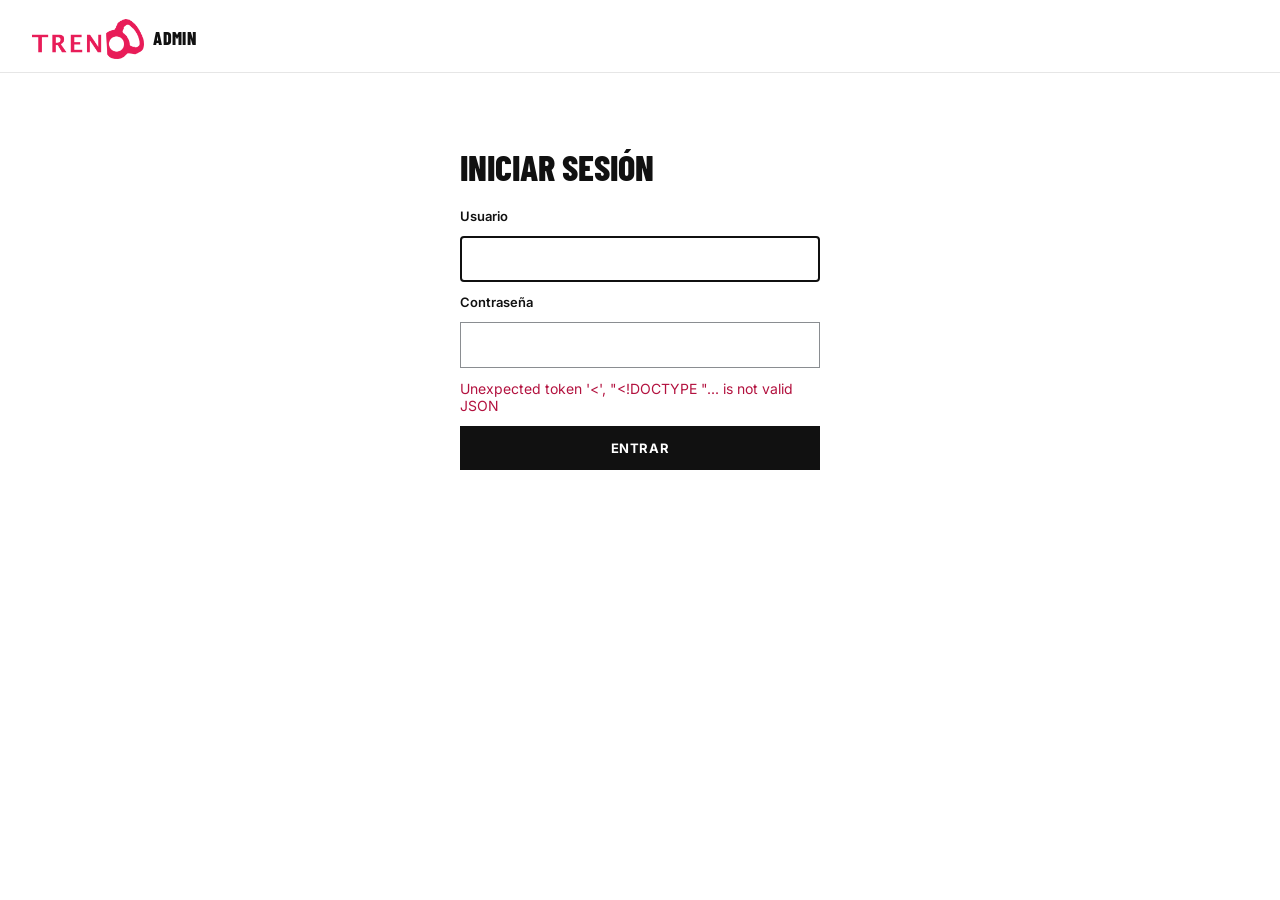
==== public/admin.html @ 96f78b5d "Let the admin edit product names, descriptions and photos Store uploaded photos in Postgres, per pro" ====
<!doctype html>
<html lang="es">
<head>
<meta charset="utf-8">
<meta name="viewport" content="width=device-width, initial-scale=1">
<meta name="robots" content="noindex, nofollow">
<title>TRENO — Compras</title>
<link rel="icon" type="image/png" href="assets/img/favicon.png">
<link rel="preconnect" href="https://fonts.googleapis.com">
<link href="https://fonts.googleapis.com/css2?family=Barlow+Condensed:wght@600;700;800&amp;family=Inter:wght@400;500;600;700&amp;display=swap" rel="stylesheet">
<style>
body{margin:0;background:#ffffff}
[hidden]{display:none !important}
th,td{padding:12px;text-align:left;vertical-align:top;border-bottom:1px solid #E6E6E6}
th{font-size:12px;text-transform:uppercase;letter-spacing:0.05em;color:#555555;white-space:nowrap}
td ul{margin:0;padding:0;list-style:none}
.tab{min-height:44px;padding:0 20px;border:1px solid #CCCCCC;border-radius:22px;background:#ffffff;font:inherit;font-size:13px;font-weight:700;text-transform:uppercase;cursor:pointer}
.tab[aria-pressed="true"]{border-color:#111111;background:#111111;color:#ffffff}
.editor{display:grid;grid-template-columns:minmax(0,1fr) minmax(0,1fr);gap:16px 32px;padding:24px 0;border-bottom:1px solid #E6E6E6}
.editor h2{grid-column:1/-1;margin:0;font-size:16px;font-weight:700}
.editor__meta{margin-left:8px;color:#555555;font-size:13px;font-weight:400}
.editor__fields{display:flex;flex-direction:column;gap:10px;min-width:0}
.editor label{display:flex;flex-direction:column;gap:4px;font-size:13px;font-weight:600}
.editor input[type=text],.editor textarea{width:100%;min-height:44px;padding:10px 12px;border:1px solid #8A8D91;font:inherit;font-size:14px;font-weight:400}
.editor textarea{resize:vertical}
.editor__row{display:flex;flex-wrap:wrap;align-items:flex-end;gap:8px}
.editor__status{min-height:20px;margin:0;color:#555555;font-size:13px}
.editor__status--error{color:#B3123F}
.slots{display:grid;grid-template-columns:repeat(auto-fill,minmax(112px,1fr));gap:12px;align-content:start}
.slot{display:flex;flex-direction:column;gap:4px;font-size:12px;text-align:center}
.slot__name{font-weight:600;text-transform:capitalize}
.slot__thumb{display:block;width:100%;aspect-ratio:1/1;border:1px solid #E6E6E6;object-fit:contain;background:#F2F2F2}
.slot__empty{display:grid;place-items:center;width:100%;aspect-ratio:1/1;border:1px solid #E6E6E6;background:#F2F2F2;color:#555555}
.slot__button{display:flex;align-items:center;justify-content:center;min-height:36px;border:1px solid #111111;background:#ffffff;font:inherit;font-size:12px;font-weight:600;cursor:pointer}
.slot__button:focus-within{outline:2px solid #111111;outline-offset:2px}
.slot__button input{position:absolute;width:1px;height:1px;overflow:hidden;clip:rect(0 0 0 0)}
.slot__remove{min-height:32px;border:0;background:transparent;font:inherit;font-size:12px;text-decoration:underline;cursor:pointer}
@media (max-width:760px){.editor{grid-template-columns:minmax(0,1fr)}}
.stock-input{width:96px;height:44px;padding:0 10px;border:1px solid #8A8D91;font:inherit;font-size:14px}
.stock-save{min-height:44px;padding:0 16px;border:1px solid #111111;background:#ffffff;font:inherit;font-size:13px;font-weight:600;cursor:pointer}
.stock-save:disabled{border-color:#E6E6E6;color:#777777;cursor:default}
.stock-low{display:inline-block;margin-left:8px;padding:1px 6px;background:#FFE4EB;color:#B3123F;font-size:12px;font-weight:600}
</style>
</head>
<body>
<div style="font-family: Inter, system-ui, sans-serif; color: #111111; min-height: 100vh">
  <header style="border-bottom: 1px solid #E6E6E6">
    <div style="max-width: 1440px; margin: 0 auto; padding: 0 32px; display: flex; justify-content: space-between; align-items: center; gap: 16px; min-height: 72px">
      <div style="font-family: 'Barlow Condensed', sans-serif; font-weight: 800; font-size: 34px; letter-spacing: 0.06em"><img src="assets/img/logo-treno.png" alt="TRENO" width="404" height="144" style="display: inline-block; width: auto; height: 40px; vertical-align: middle"> <span style="font-size: 18px; letter-spacing: 0.02em; vertical-align: middle">ADMIN</span></div>
      <button id="logout" type="button" hidden style="min-height: 44px; border: 0; background: transparent; font: inherit; font-size: 14px; text-decoration: underline; cursor: pointer; color: #111111">Cerrar sesión</button>
    </div>
  </header>

  <main style="max-width: 1440px; margin: 0 auto; padding: 24px 32px 64px">
    <form id="login" hidden style="max-width: 360px; margin: 48px auto; display: flex; flex-direction: column; gap: 12px">
      <h1 style="margin: 0 0 8px; font-family: 'Barlow Condensed', sans-serif; font-weight: 800; font-size: 36px; text-transform: uppercase">Iniciar sesión</h1>
      <label for="username" style="font-size: 13px; font-weight: 600">Usuario</label>
      <input id="username" name="username" type="text" autocomplete="username" autocapitalize="none" spellcheck="false" required style="height: 44px; padding: 0 12px; border: 1px solid #8A8D91; font: inherit; font-size: 14px">
      <label for="password" style="font-size: 13px; font-weight: 600">Contraseña</label>
      <input id="password" name="password" type="password" autocomplete="current-password" required style="height: 44px; padding: 0 12px; border: 1px solid #8A8D91; font: inherit; font-size: 14px">
      <p id="login-error" role="alert" hidden style="margin: 0; font-size: 14px; color: #B3123F"></p>
      <button type="submit" style="min-height: 44px; border: 0; background: #111111; color: #ffffff; font: inherit; font-size: 13px; font-weight: 700; text-transform: uppercase; letter-spacing: 0.05em; cursor: pointer">Entrar</button>
    </form>

    <nav id="tabs" hidden aria-label="Secciones" style="display: flex; gap: 8px; margin-bottom: 24px">
      <button id="tab-orders" type="button" aria-pressed="true" class="tab">Compras</button>
      <button id="tab-stock" type="button" aria-pressed="false" class="tab">Productos y stock</button>
    </nav>

    <section id="stock-panel" hidden>
      <h1 style="margin: 0 0 16px; font-family: 'Barlow Condensed', sans-serif; font-weight: 800; font-size: 40px; text-transform: uppercase">Productos</h1>
      <p id="stock-error" role="alert" hidden style="font-size: 14px; color: #B3123F"></p>
      <div id="stock-rows"></div>
    </section>

    <section id="panel" hidden>
      <div style="display: flex; flex-wrap: wrap; justify-content: space-between; align-items: center; gap: 12px; margin-bottom: 16px">
        <h1 style="margin: 0; font-family: 'Barlow Condensed', sans-serif; font-weight: 800; font-size: 40px; text-transform: uppercase">Compras <span id="count" style="font-family: Inter, system-ui, sans-serif; font-size: 15px; font-weight: 400; color: #555555"></span></h1>
        <label style="display: flex; align-items: center; gap: 8px; font-size: 13px; font-weight: 600">Estado
          <select id="filter" style="height: 44px; padding: 0 8px; border: 1px solid #8A8D91; background: #ffffff; font: inherit; font-size: 14px">
            <option value="">Todos</option>
            <option value="pendiente">Pendiente</option>
            <option value="pagado">Pagado</option>
            <option value="entregado">Entregado</option>
            <option value="cancelado">Cancelado</option>
          </select>
        </label>
      </div>
      <p id="panel-error" role="alert" hidden style="font-size: 14px; color: #B3123F"></p>
      <p id="none" hidden style="padding: 48px 0; font-size: 15px; color: #444444">Todavía no hay compras con este estado.</p>
      <div style="overflow-x: auto">
        <table style="width: 100%; min-width: 960px; border-collapse: collapse; font-size: 14px; line-height: 1.4">
          <thead><tr><th>Pedido</th><th>Fecha</th><th>Cliente</th><th>Entrega</th><th>Productos</th><th>Total</th><th>Estado</th></tr></thead>
          <tbody id="rows"></tbody>
        </table>
      </div>
    </section>
  </main>
</div>
<script src="photos.js"></script>
<script src="admin.js"></script>
</body>
</html>
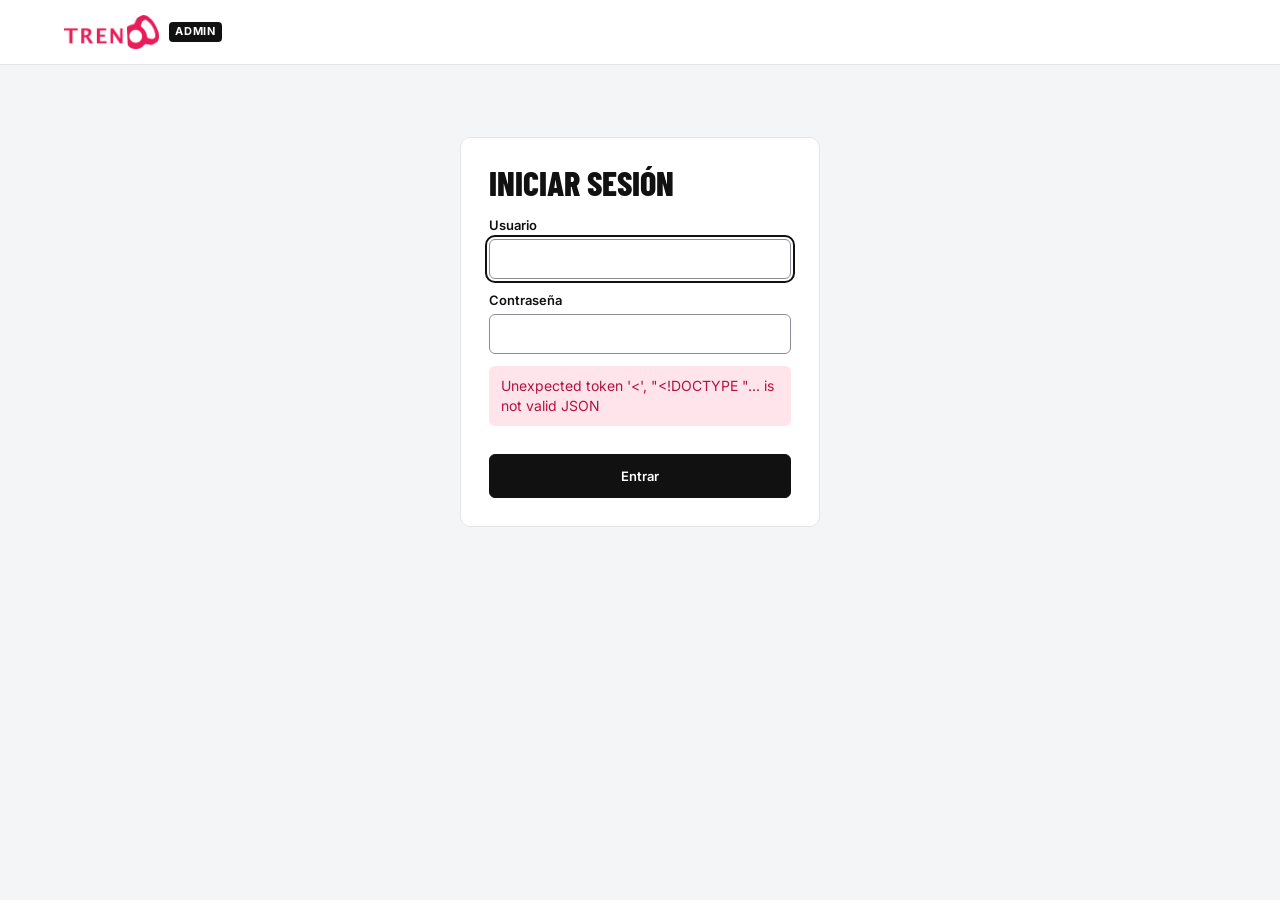
==== commit 59143a54: "Redesign the admin panel Separate pedidos and productos with a clear header. Add order totals by sta" ====
--- a/public/admin.html
+++ b/public/admin.html
@@ -4,100 +4,65 @@
 <meta charset="utf-8">
 <meta name="viewport" content="width=device-width, initial-scale=1">
 <meta name="robots" content="noindex, nofollow">
-<title>TRENO — Compras</title>
+<title>TRENO — Administración</title>
 <link rel="icon" type="image/png" href="assets/img/favicon.png">
 <link rel="preconnect" href="https://fonts.googleapis.com">
 <link href="https://fonts.googleapis.com/css2?family=Barlow+Condensed:wght@600;700;800&amp;family=Inter:wght@400;500;600;700&amp;display=swap" rel="stylesheet">
-<style>
-body{margin:0;background:#ffffff}
-[hidden]{display:none !important}
-th,td{padding:12px;text-align:left;vertical-align:top;border-bottom:1px solid #E6E6E6}
-th{font-size:12px;text-transform:uppercase;letter-spacing:0.05em;color:#555555;white-space:nowrap}
-td ul{margin:0;padding:0;list-style:none}
-.tab{min-height:44px;padding:0 20px;border:1px solid #CCCCCC;border-radius:22px;background:#ffffff;font:inherit;font-size:13px;font-weight:700;text-transform:uppercase;cursor:pointer}
-.tab[aria-pressed="true"]{border-color:#111111;background:#111111;color:#ffffff}
-.editor{display:grid;grid-template-columns:minmax(0,1fr) minmax(0,1fr);gap:16px 32px;padding:24px 0;border-bottom:1px solid #E6E6E6}
-.editor h2{grid-column:1/-1;margin:0;font-size:16px;font-weight:700}
-.editor__meta{margin-left:8px;color:#555555;font-size:13px;font-weight:400}
-.editor__fields{display:flex;flex-direction:column;gap:10px;min-width:0}
-.editor label{display:flex;flex-direction:column;gap:4px;font-size:13px;font-weight:600}
-.editor input[type=text],.editor textarea{width:100%;min-height:44px;padding:10px 12px;border:1px solid #8A8D91;font:inherit;font-size:14px;font-weight:400}
-.editor textarea{resize:vertical}
-.editor__row{display:flex;flex-wrap:wrap;align-items:flex-end;gap:8px}
-.editor__status{min-height:20px;margin:0;color:#555555;font-size:13px}
-.editor__status--error{color:#B3123F}
-.slots{display:grid;grid-template-columns:repeat(auto-fill,minmax(112px,1fr));gap:12px;align-content:start}
-.slot{display:flex;flex-direction:column;gap:4px;font-size:12px;text-align:center}
-.slot__name{font-weight:600;text-transform:capitalize}
-.slot__thumb{display:block;width:100%;aspect-ratio:1/1;border:1px solid #E6E6E6;object-fit:contain;background:#F2F2F2}
-.slot__empty{display:grid;place-items:center;width:100%;aspect-ratio:1/1;border:1px solid #E6E6E6;background:#F2F2F2;color:#555555}
-.slot__button{display:flex;align-items:center;justify-content:center;min-height:36px;border:1px solid #111111;background:#ffffff;font:inherit;font-size:12px;font-weight:600;cursor:pointer}
-.slot__button:focus-within{outline:2px solid #111111;outline-offset:2px}
-.slot__button input{position:absolute;width:1px;height:1px;overflow:hidden;clip:rect(0 0 0 0)}
-.slot__remove{min-height:32px;border:0;background:transparent;font:inherit;font-size:12px;text-decoration:underline;cursor:pointer}
-@media (max-width:760px){.editor{grid-template-columns:minmax(0,1fr)}}
-.stock-input{width:96px;height:44px;padding:0 10px;border:1px solid #8A8D91;font:inherit;font-size:14px}
-.stock-save{min-height:44px;padding:0 16px;border:1px solid #111111;background:#ffffff;font:inherit;font-size:13px;font-weight:600;cursor:pointer}
-.stock-save:disabled{border-color:#E6E6E6;color:#777777;cursor:default}
-.stock-low{display:inline-block;margin-left:8px;padding:1px 6px;background:#FFE4EB;color:#B3123F;font-size:12px;font-weight:600}
-</style>
+<link rel="stylesheet" href="admin.css">
 </head>
 <body>
-<div style="font-family: Inter, system-ui, sans-serif; color: #111111; min-height: 100vh">
-  <header style="border-bottom: 1px solid #E6E6E6">
-    <div style="max-width: 1440px; margin: 0 auto; padding: 0 32px; display: flex; justify-content: space-between; align-items: center; gap: 16px; min-height: 72px">
-      <div style="font-family: 'Barlow Condensed', sans-serif; font-weight: 800; font-size: 34px; letter-spacing: 0.06em"><img src="assets/img/logo-treno.png" alt="TRENO" width="404" height="144" style="display: inline-block; width: auto; height: 40px; vertical-align: middle"> <span style="font-size: 18px; letter-spacing: 0.02em; vertical-align: middle">ADMIN</span></div>
-      <button id="logout" type="button" hidden style="min-height: 44px; border: 0; background: transparent; font: inherit; font-size: 14px; text-decoration: underline; cursor: pointer; color: #111111">Cerrar sesión</button>
+  <header class="topbar">
+    <div class="topbar__row">
+      <div class="brand"><img src="assets/img/logo-treno.png" alt="TRENO" width="404" height="144"><span>ADMIN</span></div>
+      <nav id="tabs" class="tabs" aria-label="Secciones" hidden>
+        <button id="tab-orders" class="tab" type="button" aria-pressed="true">Pedidos</button>
+        <button id="tab-stock" class="tab" type="button" aria-pressed="false">Productos</button>
+      </nav>
+      <div class="topbar__end"><button id="logout" class="link" type="button" hidden>Cerrar sesión</button></div>
     </div>
   </header>
 
-  <main style="max-width: 1440px; margin: 0 auto; padding: 24px 32px 64px">
-    <form id="login" hidden style="max-width: 360px; margin: 48px auto; display: flex; flex-direction: column; gap: 12px">
-      <h1 style="margin: 0 0 8px; font-family: 'Barlow Condensed', sans-serif; font-weight: 800; font-size: 36px; text-transform: uppercase">Iniciar sesión</h1>
-      <label for="username" style="font-size: 13px; font-weight: 600">Usuario</label>
-      <input id="username" name="username" type="text" autocomplete="username" autocapitalize="none" spellcheck="false" required style="height: 44px; padding: 0 12px; border: 1px solid #8A8D91; font: inherit; font-size: 14px">
-      <label for="password" style="font-size: 13px; font-weight: 600">Contraseña</label>
-      <input id="password" name="password" type="password" autocomplete="current-password" required style="height: 44px; padding: 0 12px; border: 1px solid #8A8D91; font: inherit; font-size: 14px">
-      <p id="login-error" role="alert" hidden style="margin: 0; font-size: 14px; color: #B3123F"></p>
-      <button type="submit" style="min-height: 44px; border: 0; background: #111111; color: #ffffff; font: inherit; font-size: 13px; font-weight: 700; text-transform: uppercase; letter-spacing: 0.05em; cursor: pointer">Entrar</button>
+  <main class="main">
+    <form id="login" class="login" hidden>
+      <h1 class="page-title">Iniciar sesión</h1>
+      <label class="field">Usuario<input id="username" class="input" name="username" type="text" autocomplete="username" autocapitalize="none" spellcheck="false" required></label>
+      <label class="field">Contraseña<input id="password" class="input" name="password" type="password" autocomplete="current-password" required></label>
+      <p id="login-error" class="notice" role="alert" hidden></p>
+      <button class="btn btn--primary" type="submit">Entrar</button>
     </form>
 
-    <nav id="tabs" hidden aria-label="Secciones" style="display: flex; gap: 8px; margin-bottom: 24px">
-      <button id="tab-orders" type="button" aria-pressed="true" class="tab">Compras</button>
-      <button id="tab-stock" type="button" aria-pressed="false" class="tab">Productos y stock</button>
-    </nav>
+    <section id="panel" hidden>
+      <h1 class="page-title">Pedidos</h1>
+      <div id="stats" class="stats" role="group" aria-label="Filtrar por estado"></div>
+      <div class="toolbar">
+        <label class="visually-hidden" for="order-search">Buscar pedido</label>
+        <input id="order-search" class="input" type="search" placeholder="Buscar por nombre, teléfono o número de pedido">
+        <span id="count" class="toolbar__count"></span>
+      </div>
+      <p id="panel-error" class="notice" role="alert" hidden></p>
+      <p id="none" class="empty" hidden>No hay pedidos con estos filtros.</p>
+      <div id="rows" class="orders"></div>
+    </section>
 
     <section id="stock-panel" hidden>
-      <h1 style="margin: 0 0 16px; font-family: 'Barlow Condensed', sans-serif; font-weight: 800; font-size: 40px; text-transform: uppercase">Productos</h1>
-      <p id="stock-error" role="alert" hidden style="font-size: 14px; color: #B3123F"></p>
-      <div id="stock-rows"></div>
-    </section>
-
-    <section id="panel" hidden>
-      <div style="display: flex; flex-wrap: wrap; justify-content: space-between; align-items: center; gap: 12px; margin-bottom: 16px">
-        <h1 style="margin: 0; font-family: 'Barlow Condensed', sans-serif; font-weight: 800; font-size: 40px; text-transform: uppercase">Compras <span id="count" style="font-family: Inter, system-ui, sans-serif; font-size: 15px; font-weight: 400; color: #555555"></span></h1>
-        <label style="display: flex; align-items: center; gap: 8px; font-size: 13px; font-weight: 600">Estado
-          <select id="filter" style="height: 44px; padding: 0 8px; border: 1px solid #8A8D91; background: #ffffff; font: inherit; font-size: 14px">
-            <option value="">Todos</option>
-            <option value="pendiente">Pendiente</option>
-            <option value="pagado">Pagado</option>
-            <option value="entregado">Entregado</option>
-            <option value="cancelado">Cancelado</option>
-          </select>
-        </label>
+      <h1 class="page-title">Productos</h1>
+      <div class="toolbar">
+        <label class="visually-hidden" for="product-search">Buscar producto</label>
+        <input id="product-search" class="input" type="search" placeholder="Buscar producto">
+        <label class="visually-hidden" for="product-filter">Filtrar productos</label>
+        <select id="product-filter" class="select">
+          <option value="">Todos</option>
+          <option value="low">Stock bajo</option>
+          <option value="out">Sin stock (ocultos)</option>
+        </select>
+        <span id="product-count" class="toolbar__count"></span>
       </div>
-      <p id="panel-error" role="alert" hidden style="font-size: 14px; color: #B3123F"></p>
-      <p id="none" hidden style="padding: 48px 0; font-size: 15px; color: #444444">Todavía no hay compras con este estado.</p>
-      <div style="overflow-x: auto">
-        <table style="width: 100%; min-width: 960px; border-collapse: collapse; font-size: 14px; line-height: 1.4">
-          <thead><tr><th>Pedido</th><th>Fecha</th><th>Cliente</th><th>Entrega</th><th>Productos</th><th>Total</th><th>Estado</th></tr></thead>
-          <tbody id="rows"></tbody>
-        </table>
-      </div>
+      <p id="stock-error" class="notice" role="alert" hidden></p>
+      <p id="products-none" class="empty" hidden>No hay productos con estos filtros.</p>
+      <div id="stock-rows" class="products"></div>
     </section>
   </main>
-</div>
-<script src="photos.js"></script>
-<script src="admin.js"></script>
+  <script src="photos.js"></script>
+  <script src="admin.js"></script>
 </body>
 </html>
--- a/public/admin.css
+++ b/public/admin.css
@@ -0,0 +1,178 @@
+:root {
+  --ink: #111111;
+  --muted: #5C5F66;
+  --line: #E4E5E8;
+  --control: #8A8D91;
+  --page: #F4F5F7;
+  --accent: #FF4670;
+  --danger: #B3123F;
+  --display: 'Barlow Condensed', sans-serif;
+}
+
+* { box-sizing: border-box; }
+[hidden] { display: none !important; }
+
+body {
+  margin: 0;
+  background: var(--page);
+  color: var(--ink);
+  font-family: Inter, system-ui, sans-serif;
+  font-size: 14px;
+  line-height: 1.45;
+}
+
+button, input, select, textarea { font: inherit; color: inherit; }
+a { color: inherit; }
+:focus-visible { outline: 2px solid var(--ink); outline-offset: 2px; }
+
+.visually-hidden { position: absolute; width: 1px; height: 1px; overflow: hidden; clip: rect(0 0 0 0); white-space: nowrap; }
+
+.btn {
+  display: inline-flex;
+  align-items: center;
+  justify-content: center;
+  min-height: 40px;
+  padding: 0 14px;
+  border: 1px solid var(--control);
+  border-radius: 6px;
+  background: #ffffff;
+  font-size: 13px;
+  font-weight: 600;
+  text-decoration: none;
+  cursor: pointer;
+}
+.btn:hover { border-color: var(--ink); }
+.btn--primary { border-color: var(--ink); background: var(--ink); color: #ffffff; }
+.btn--primary:hover { background: #333333; }
+.btn:disabled { border-color: var(--line); background: #ffffff; color: #8A8D91; cursor: default; }
+.btn--primary:disabled { background: var(--line); color: var(--muted); }
+
+.link { min-height: 32px; padding: 0; border: 0; background: transparent; font-size: 13px; text-decoration: underline; cursor: pointer; }
+.link--danger { color: var(--danger); }
+
+.input, .select, .textarea {
+  width: 100%;
+  min-height: 40px;
+  padding: 8px 10px;
+  border: 1px solid var(--control);
+  border-radius: 6px;
+  background: #ffffff;
+  font-size: 14px;
+}
+.textarea { resize: vertical; }
+.field { display: flex; flex-direction: column; gap: 4px; font-size: 13px; font-weight: 600; }
+.field .input, .field .textarea { font-weight: 400; }
+
+/* Layout */
+.topbar { position: sticky; top: 0; z-index: 2; background: #ffffff; border-bottom: 1px solid var(--line); }
+.topbar__row { display: flex; flex-wrap: wrap; align-items: center; gap: 8px 24px; max-width: 1200px; min-height: 64px; margin-inline: auto; padding: 8px 24px; }
+.brand { display: flex; align-items: center; gap: 10px; }
+.brand img { display: block; width: auto; height: 34px; }
+.brand span { padding: 2px 6px; border-radius: 4px; background: var(--ink); color: #ffffff; font-size: 11px; font-weight: 700; letter-spacing: 0.06em; }
+.tabs { display: flex; gap: 4px; }
+.tab { min-height: 40px; padding: 0 14px; border: 0; border-radius: 6px; background: transparent; font-size: 14px; font-weight: 600; color: var(--muted); cursor: pointer; }
+.tab:hover { background: var(--page); color: var(--ink); }
+.tab[aria-pressed="true"] { background: var(--ink); color: #ffffff; }
+.topbar__end { margin-left: auto; }
+
+.main { max-width: 1200px; margin-inline: auto; padding: 24px; }
+.page-title { margin: 0 0 16px; font-family: var(--display); font-size: 34px; font-weight: 800; line-height: 1; text-transform: uppercase; }
+.notice { margin: 0 0 16px; padding: 10px 12px; border-radius: 6px; background: #FFE4EB; color: var(--danger); }
+
+/* Login */
+.login { display: flex; flex-direction: column; gap: 12px; max-width: 360px; margin: 48px auto; padding: 28px; border: 1px solid var(--line); border-radius: 10px; background: #ffffff; }
+.login .page-title { margin-bottom: 4px; }
+.login .btn { min-height: 44px; }
+
+/* Order summary */
+.stats { display: grid; grid-template-columns: repeat(4, minmax(0, 1fr)); gap: 12px; margin-bottom: 16px; }
+.stat { display: flex; flex-direction: column; gap: 2px; padding: 14px; border: 1px solid var(--line); border-radius: 8px; background: #ffffff; text-align: left; cursor: pointer; }
+.stat:hover { border-color: var(--control); }
+.stat[aria-pressed="true"] { border-color: var(--ink); box-shadow: inset 0 0 0 1px var(--ink); }
+.stat__label { color: var(--muted); font-size: 13px; font-weight: 600; }
+.stat__value { font-size: 26px; font-weight: 700; line-height: 1.1; }
+.stat__amount { color: var(--muted); font-size: 12px; }
+
+.toolbar { display: flex; flex-wrap: wrap; align-items: center; gap: 8px 12px; margin-bottom: 16px; }
+.toolbar .input { flex: 1 1 240px; width: auto; }
+.toolbar .select { flex: 0 1 190px; width: auto; }
+.toolbar__count { color: var(--muted); font-size: 13px; }
+
+/* Orders */
+.orders { display: flex; flex-direction: column; gap: 10px; }
+.order { display: grid; grid-template-columns: minmax(0, 1.1fr) minmax(0, 1.3fr) minmax(0, 1.5fr) 150px; gap: 12px 20px; padding: 16px; border: 1px solid var(--line); border-left: 4px solid var(--control); border-radius: 8px; background: #ffffff; }
+.order--pendiente { border-left-color: #E8A400; }
+.order--pagado { border-left-color: #2F6FD1; }
+.order--entregado { border-left-color: #2E8B57; }
+.order--cancelado { border-left-color: #B9BBC0; background: #FAFAFB; }
+.order__heading { display: flex; flex-wrap: wrap; align-items: baseline; gap: 2px 8px; }
+.order__id { font-size: 16px; font-weight: 700; }
+.order__muted { color: var(--muted); font-size: 13px; }
+.order__label { margin-bottom: 2px; color: var(--muted); font-size: 12px; font-weight: 600; }
+.order__total { margin-top: 6px; font-size: 16px; font-weight: 700; }
+.order__contact { display: flex; flex-wrap: wrap; gap: 4px 12px; font-size: 13px; }
+.order__items { margin: 0; padding: 0; list-style: none; }
+.order__items li + li { margin-top: 2px; }
+.order__note { margin-top: 6px; padding: 6px 8px; border-radius: 4px; background: #FFF7E0; font-size: 13px; overflow-wrap: anywhere; }
+.order__address { overflow-wrap: anywhere; }
+
+/* Products */
+.products { overflow: hidden; border: 1px solid var(--line); border-radius: 8px; background: #ffffff; }
+.product + .product { border-top: 1px solid var(--line); }
+.product__row { display: grid; grid-template-columns: 56px minmax(0, 1fr) 90px auto 88px; align-items: center; gap: 12px 16px; padding: 10px 14px; }
+.product__thumb { display: block; width: 56px; height: 56px; border: 1px solid var(--line); border-radius: 6px; object-fit: contain; background: #ffffff; }
+.product__thumb--empty { display: grid; place-items: center; background: var(--page); color: var(--muted); font-size: 10px; text-align: center; }
+.product__name { font-size: 14px; font-weight: 600; overflow-wrap: anywhere; }
+.product__meta { display: flex; flex-wrap: wrap; align-items: center; gap: 4px 8px; margin-top: 2px; color: var(--muted); font-size: 12px; }
+.product__dots { display: inline-flex; gap: 3px; }
+.dot { width: 10px; height: 10px; border: 1px solid rgba(0, 0, 0, 0.25); border-radius: 50%; }
+.product__price { font-weight: 600; white-space: nowrap; }
+.product__stock { display: flex; align-items: center; gap: 6px; }
+.product__stock .input { width: 76px; }
+.badge { display: inline-block; padding: 1px 6px; border-radius: 4px; font-size: 11px; font-weight: 700; }
+.badge--low { background: #FFF1CC; color: #7A5600; }
+.badge--out { background: #FFE4EB; color: var(--danger); }
+
+.product__panel { display: grid; grid-template-columns: minmax(0, 2fr) minmax(0, 3fr); gap: 24px 32px; padding: 16px 14px 20px; border-top: 1px solid var(--line); background: #FAFAFB; }
+.panel__title { margin: 0 0 10px; font-size: 13px; font-weight: 700; letter-spacing: 0.03em; text-transform: uppercase; }
+.panel__fields { display: flex; flex-direction: column; gap: 10px; }
+.panel__fields .btn { align-self: flex-start; }
+.status { min-height: 18px; margin: 0; padding: 0 14px 8px; color: #1F7A4A; font-size: 13px; }
+.status:empty { display: none; }
+.status--error { color: var(--danger); }
+
+.photo-group { padding-block: 12px; border-top: 1px solid var(--line); }
+.photo-group:first-of-type { border-top: 0; padding-top: 0; }
+.photo-group__head { display: flex; align-items: center; gap: 8px; margin-bottom: 8px; font-weight: 600; }
+.photo-group__head .dot { width: 14px; height: 14px; }
+.photo-group__head .link { margin-left: auto; }
+.photos { display: flex; flex-wrap: wrap; align-items: flex-start; gap: 8px; }
+.photo { display: flex; flex-direction: column; align-items: center; width: 84px; font-size: 12px; }
+.photo img, .photo__empty { display: block; width: 84px; height: 84px; border: 1px solid var(--line); border-radius: 6px; object-fit: contain; background: #ffffff; }
+.photo__empty { display: grid; place-items: center; color: var(--muted); }
+.photo__caption { color: var(--muted); }
+.add-photo { display: flex; align-items: center; justify-content: center; width: 84px; height: 84px; padding: 4px; border: 1px dashed var(--control); border-radius: 6px; background: #ffffff; font-size: 12px; font-weight: 600; text-align: center; cursor: pointer; }
+.add-photo:hover { border-color: var(--ink); }
+.add-photo:focus-within { outline: 2px solid var(--ink); outline-offset: 2px; }
+.add-photo input { position: absolute; width: 1px; height: 1px; overflow: hidden; clip: rect(0 0 0 0); }
+.color-adder { display: flex; flex-wrap: wrap; align-items: flex-end; gap: 8px; margin-top: 12px; padding-top: 12px; border-top: 1px solid var(--line); }
+.color-adder .field { flex: 0 1 200px; }
+.empty { padding: 32px; border: 1px solid var(--line); border-radius: 8px; background: #ffffff; color: var(--muted); text-align: center; }
+
+@media (max-width: 900px) {
+  .order { grid-template-columns: minmax(0, 1fr) minmax(0, 1fr); }
+  .product__panel { grid-template-columns: minmax(0, 1fr); }
+}
+
+@media (max-width: 600px) {
+  .main { padding: 16px; }
+  .topbar__row { padding-inline: 16px; }
+  .tabs { order: 3; flex-basis: 100%; }
+  .tab { flex: 1 1 0; }
+  .stats { grid-template-columns: repeat(2, minmax(0, 1fr)); }
+  .order { grid-template-columns: minmax(0, 1fr); }
+  .product__row { grid-template-columns: 56px minmax(0, 1fr) auto; }
+  .product__price { grid-column: 2; grid-row: 2; }
+  .product__stock { grid-column: 1 / 3; grid-row: 3; }
+  .product__toggle { grid-column: 3; grid-row: 1 / span 2; }
+}
